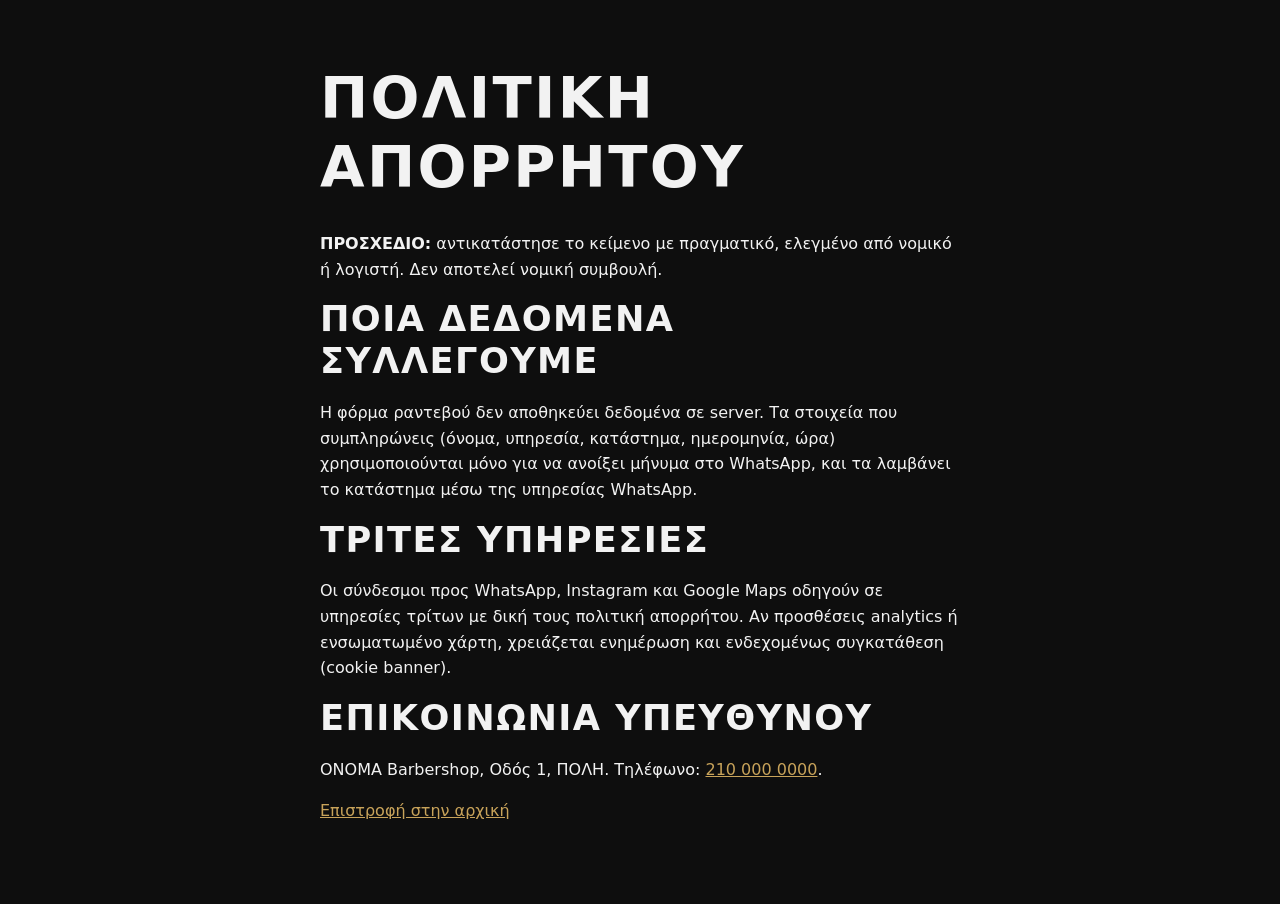
==== privacy.html @ 5c9c3635 "First commit" ====
<!doctype html>
<html lang="el">
<head>
  <meta charset="utf-8">
  <meta name="viewport" content="width=device-width, initial-scale=1">
  <title>Πολιτική απορρήτου | ΟΝΟΜΑ Barbershop</title>
  <meta name="robots" content="noindex">
  <link rel="stylesheet" href="styles.css">
</head>
<body>
  <main class="section">
    <div class="narrow">
      <h1>Πολιτική απορρήτου</h1>
      <p><strong>ΠΡΟΣΧΕΔΙΟ:</strong> αντικατάστησε το κείμενο με πραγματικό, ελεγμένο από νομικό ή λογιστή. Δεν αποτελεί νομική συμβουλή.</p>
      <h2>Ποια δεδομένα συλλέγουμε</h2>
      <p>Η φόρμα ραντεβού δεν αποθηκεύει δεδομένα σε server. Τα στοιχεία που συμπληρώνεις (όνομα, υπηρεσία, κατάστημα, ημερομηνία, ώρα) χρησιμοποιούνται μόνο για να ανοίξει μήνυμα στο WhatsApp, και τα λαμβάνει το κατάστημα μέσω της υπηρεσίας WhatsApp.</p>
      <h2>Τρίτες υπηρεσίες</h2>
      <p>Οι σύνδεσμοι προς WhatsApp, Instagram και Google Maps οδηγούν σε υπηρεσίες τρίτων με δική τους πολιτική απορρήτου. Αν προσθέσεις analytics ή ενσωματωμένο χάρτη, χρειάζεται ενημέρωση και ενδεχομένως συγκατάθεση (cookie banner).</p>
      <h2>Επικοινωνία υπευθύνου</h2>
      <p>ΟΝΟΜΑ Barbershop, Οδός 1, ΠΟΛΗ. Τηλέφωνο: <a href="tel:+302100000000">210 000 0000</a>.</p>
      <p><a href="index.html">Επιστροφή στην αρχική</a></p>
    </div>
  </main>
</body>
</html>
---- styles.css ----
/* ===== Μεταβλητές: άλλαξε εδώ χρώματα και γραμματοσειρές ===== */
:root {
  --bg: #0e0e0e;
  --bg-alt: #161616;
  --card: #1c1c1c;
  --text: #f2f2f2;
  --muted: #b5b5b5;
  --accent: #c8a35a;
  --accent-dark: #a8873f;
  --radius: 12px;
  --font: system-ui, -apple-system, "Segoe UI", Roboto, Arial, sans-serif;
}

/* ===== Βασικά ===== */
*, *::before, *::after { box-sizing: border-box; }
html { scroll-behavior: smooth; scroll-padding-top: 76px; }
body {
  margin: 0;
  background: var(--bg);
  color: var(--text);
  font-family: var(--font);
  line-height: 1.6;
  padding-bottom: 72px; /* χώρος για τη μπάρα κινητού */
}
img { max-width: 100%; height: auto; }
a { color: var(--accent); }
a:hover { color: #e3c07a; }
h1, h2, h3 { line-height: 1.2; margin: 0 0 .5em; text-transform: uppercase; letter-spacing: .04em; }
h1 { font-size: clamp(2rem, 7vw, 3.6rem); }
h2 { font-size: clamp(1.5rem, 4.5vw, 2.2rem); }
h3 { font-size: 1.1rem; }
p { margin: 0 0 1em; }

:focus-visible { outline: 3px solid var(--accent); outline-offset: 3px; }

.container { width: min(1100px, 92%); margin-inline: auto; }
.narrow { width: min(640px, 92%); margin-inline: auto; }
.center { text-align: center; }

.skip-link {
  position: absolute; left: -999px; top: 0;
  background: var(--accent); color: #000; padding: .75rem 1rem; z-index: 100;
}
.skip-link:focus { left: 0; }

/* ===== Κουμπιά (ελάχιστο ύψος 44px για αφή) ===== */
.btn {
  display: inline-flex; align-items: center; justify-content: center;
  min-height: 44px; padding: .65rem 1.4rem;
  border-radius: 999px; border: 2px solid var(--accent);
  font: inherit; font-weight: 700; text-decoration: none; cursor: pointer;
  transition: transform .2s ease, background-color .2s ease;
}
.btn:hover { transform: translateY(-2px); }
.btn-primary { background: var(--accent); color: #111; }
.btn-primary:hover { background: #e3c07a; color: #111; }
.btn-ghost { background: transparent; color: var(--accent); }
.btn-ghost:hover { background: rgba(200, 163, 90, .12); color: var(--accent); }
.btn-block { width: 100%; margin-top: 1rem; }

/* ===== Header ===== */
.site-header {
  position: sticky; top: 0; z-index: 50;
  background: rgba(14, 14, 14, .95);
  border-bottom: 1px solid #262626;
}
.header-inner { display: flex; align-items: center; justify-content: space-between; min-height: 64px; }
.logo { font-weight: 800; letter-spacing: .12em; text-decoration: none; color: var(--text); text-transform: uppercase; margin: 0; }
.logo span { display: block; font-size: .65rem; letter-spacing: .3em; color: var(--accent); }

.menu-toggle {
  width: 44px; height: 44px; background: none; border: 0; cursor: pointer;
  display: grid; place-items: center;
}
.menu-bars, .menu-bars::before, .menu-bars::after {
  display: block; width: 24px; height: 2px; background: var(--text); content: "";
  transition: transform .2s ease, opacity .2s ease;
}
.menu-bars { position: relative; }
.menu-bars::before { position: absolute; top: -7px; }
.menu-bars::after { position: absolute; top: 7px; }
.menu-toggle[aria-expanded="true"] .menu-bars { background: transparent; }
.menu-toggle[aria-expanded="true"] .menu-bars::before { transform: translateY(7px) rotate(45deg); }
.menu-toggle[aria-expanded="true"] .menu-bars::after { transform: translateY(-7px) rotate(-45deg); }

.site-nav {
  display: none;
  position: absolute; left: 0; right: 0; top: 100%;
  background: var(--bg); border-bottom: 1px solid #262626;
  padding: 1rem 4%;
}
.site-nav.open { display: block; }
.site-nav ul { list-style: none; margin: 0 0 1rem; padding: 0; }
.site-nav li a {
  display: block; padding: .8rem 0; min-height: 44px;
  color: var(--text); text-decoration: none; font-weight: 600;
}
.site-nav li a:hover { color: var(--accent); }
.nav-cta { width: 100%; }

/* ===== Hero ===== */
.hero {
  min-height: 78vh;
  display: flex; align-items: center;
  /* Βάλε τη φωτογραφία σου στο images/hero.jpg. Αν λείπει, φαίνεται μόνο η διαβάθμιση. */
  background:
    linear-gradient(rgba(0, 0, 0, .55), rgba(0, 0, 0, .75)),
    url("images/hero.jpg") center / cover no-repeat,
    linear-gradient(135deg, #1a1a1a, #0a0a0a);
}
.hero-content { padding: 4rem 0; }
.eyebrow { color: var(--accent); text-transform: uppercase; letter-spacing: .3em; font-size: .8rem; font-weight: 700; }
.hero-text { max-width: 36rem; color: #ddd; font-size: 1.1rem; }
.hero-actions { display: flex; flex-wrap: wrap; gap: .8rem; margin-top: 1.5rem; }

/* ===== Ενότητες ===== */
.section { padding: 4rem 0; }
.section-alt { background: var(--bg-alt); }
.section-lead { color: var(--muted); max-width: 40rem; }
.center .section-lead { margin-inline: auto; }
.note { color: var(--muted); font-size: .9rem; margin-top: 1.5rem; }

.grid { display: grid; gap: 1.2rem; margin-top: 1.5rem; }

.card {
  background: var(--card); border: 1px solid #2a2a2a; border-radius: var(--radius);
  padding: 1.5rem;
}
.card-featured { border-color: var(--accent); }
.price { font-size: 1.8rem; font-weight: 800; color: var(--accent); margin: 0; }
.price span { font-size: .85rem; font-weight: 400; color: var(--muted); margin-left: .4rem; }
.link-strong { font-weight: 700; }

/* ===== Gallery ===== */
.gallery { display: grid; grid-template-columns: repeat(2, 1fr); gap: .6rem; margin: 1.5rem 0; }
.gallery-item {
  aspect-ratio: 1 / 1; border-radius: var(--radius);
  background: linear-gradient(135deg, #222, #181818);
  border: 1px dashed #333;
}
.gallery-item img { width: 100%; height: 100%; object-fit: cover; border-radius: var(--radius); }

/* ===== Φόρμα ===== */
form label { display: block; margin: 1rem 0 .3rem; font-weight: 600; }
form input, form select {
  width: 100%; min-height: 44px; padding: .6rem .8rem;
  background: #111; color: var(--text); font: inherit;
  border: 1px solid #3a3a3a; border-radius: 8px;
}
.form-message { margin-top: 1rem; min-height: 1.5em; color: var(--accent); }
.form-message.error { color: #ff8a8a; }

/* ===== Footer ===== */
.site-footer { background: #0a0a0a; border-top: 1px solid #222; padding: 3rem 0 1rem; color: var(--muted); }
.footer-grid { display: grid; gap: 2rem; }
.site-footer h3 { color: var(--text); font-size: .9rem; }
.copyright { text-align: center; font-size: .85rem; margin: 2rem 0 0; }

/* ===== Μπάρα κινητού ===== */
.mobile-cta {
  position: fixed; left: 0; right: 0; bottom: 0; z-index: 60;
  display: grid; grid-template-columns: 1fr 1fr; gap: .6rem;
  padding: .6rem 4%; background: rgba(14, 14, 14, .97); border-top: 1px solid #262626;
}

/* ===== Animation εμφάνισης (μόνο transform και opacity) ===== */
.js .reveal { opacity: 0; transform: translateY(16px); transition: opacity .6s ease, transform .6s ease; }
.js .reveal.visible { opacity: 1; transform: none; }

@media (prefers-reduced-motion: reduce) {
  html { scroll-behavior: auto; }
  .btn, .menu-bars, .menu-bars::before, .menu-bars::after { transition: none; }
  .js .reveal { opacity: 1; transform: none; transition: none; }
}

/* ===== Tablet και desktop ===== */
@media (min-width: 768px) {
  body { padding-bottom: 0; }
  .mobile-cta { display: none; }
  .menu-toggle { display: none; }
  .site-nav {
    display: flex; position: static; align-items: center; gap: 1.5rem;
    background: none; border: 0; padding: 0;
  }
  .site-nav ul { display: flex; gap: 1.2rem; margin: 0; }
  .site-nav li a { padding: .5rem 0; }
  .nav-cta { width: auto; }
  .grid-2 { grid-template-columns: repeat(2, 1fr); }
  .grid-3 { grid-template-columns: repeat(3, 1fr); }
  .gallery { grid-template-columns: repeat(3, 1fr); }
  .footer-grid { grid-template-columns: 1.2fr 1.2fr 1fr 1fr; }
}
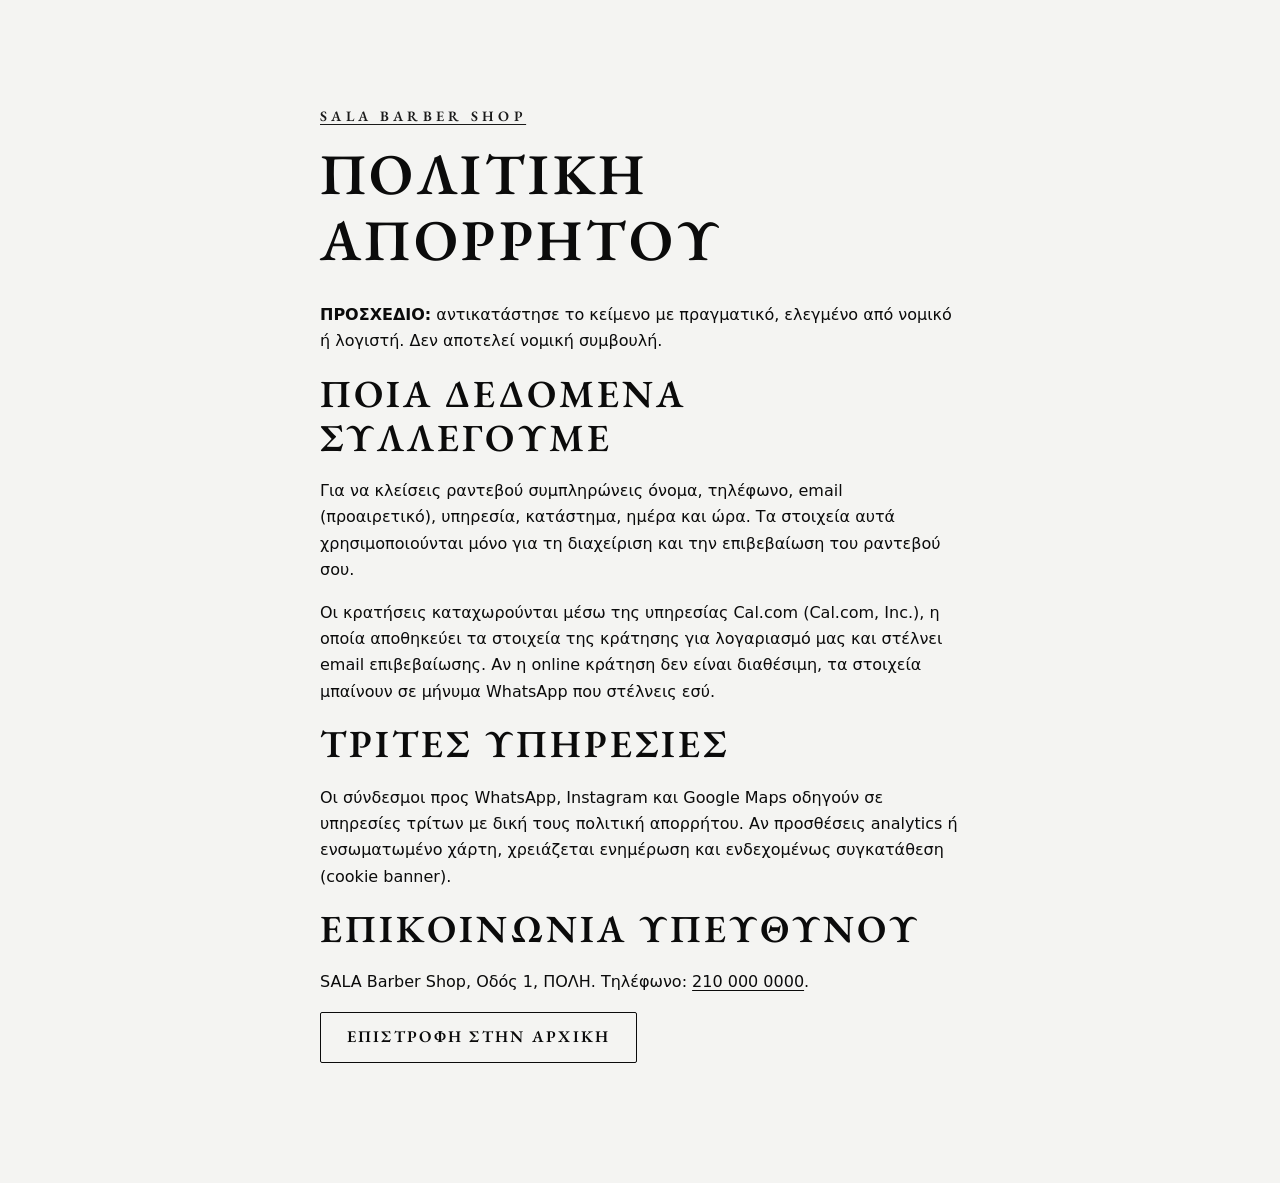
==== commit cc2887c5: "Redesign site to match SALA Barber Shop card; add slot-based booking - Monochrome black-to-white gra" ====
--- a/privacy.html
+++ b/privacy.html
@@ -3,22 +3,26 @@
 <head>
   <meta charset="utf-8">
   <meta name="viewport" content="width=device-width, initial-scale=1">
-  <title>Πολιτική απορρήτου | ΟΝΟΜΑ Barbershop</title>
+  <title>Πολιτική απορρήτου | SALA Barber Shop</title>
   <meta name="robots" content="noindex">
+  <meta http-equiv="Content-Security-Policy" content="default-src 'self'; img-src 'self' data:; style-src 'self'; script-src 'self'; font-src 'self'; object-src 'none'; base-uri 'self'; form-action 'self'">
+  <link rel="icon" type="image/svg+xml" href="favicon.svg">
   <link rel="stylesheet" href="styles.css">
 </head>
-<body>
+<body class="page-plain">
   <main class="section">
     <div class="narrow">
+      <p class="eyebrow"><a href="index.html">SALA Barber Shop</a></p>
       <h1>Πολιτική απορρήτου</h1>
       <p><strong>ΠΡΟΣΧΕΔΙΟ:</strong> αντικατάστησε το κείμενο με πραγματικό, ελεγμένο από νομικό ή λογιστή. Δεν αποτελεί νομική συμβουλή.</p>
       <h2>Ποια δεδομένα συλλέγουμε</h2>
-      <p>Η φόρμα ραντεβού δεν αποθηκεύει δεδομένα σε server. Τα στοιχεία που συμπληρώνεις (όνομα, υπηρεσία, κατάστημα, ημερομηνία, ώρα) χρησιμοποιούνται μόνο για να ανοίξει μήνυμα στο WhatsApp, και τα λαμβάνει το κατάστημα μέσω της υπηρεσίας WhatsApp.</p>
+      <p>Για να κλείσεις ραντεβού συμπληρώνεις όνομα, τηλέφωνο, email (προαιρετικό), υπηρεσία, κατάστημα, ημέρα και ώρα. Τα στοιχεία αυτά χρησιμοποιούνται μόνο για τη διαχείριση και την επιβεβαίωση του ραντεβού σου.</p>
+      <p>Οι κρατήσεις καταχωρούνται μέσω της υπηρεσίας Cal.com (Cal.com, Inc.), η οποία αποθηκεύει τα στοιχεία της κράτησης για λογαριασμό μας και στέλνει email επιβεβαίωσης. Αν η online κράτηση δεν είναι διαθέσιμη, τα στοιχεία μπαίνουν σε μήνυμα WhatsApp που στέλνεις εσύ.</p>
       <h2>Τρίτες υπηρεσίες</h2>
       <p>Οι σύνδεσμοι προς WhatsApp, Instagram και Google Maps οδηγούν σε υπηρεσίες τρίτων με δική τους πολιτική απορρήτου. Αν προσθέσεις analytics ή ενσωματωμένο χάρτη, χρειάζεται ενημέρωση και ενδεχομένως συγκατάθεση (cookie banner).</p>
       <h2>Επικοινωνία υπευθύνου</h2>
-      <p>ΟΝΟΜΑ Barbershop, Οδός 1, ΠΟΛΗ. Τηλέφωνο: <a href="tel:+302100000000">210 000 0000</a>.</p>
-      <p><a href="index.html">Επιστροφή στην αρχική</a></p>
+      <p>SALA Barber Shop, Οδός 1, ΠΟΛΗ. Τηλέφωνο: <a href="tel:+302100000000">210 000 0000</a>.</p>
+      <p><a class="btn btn-ghost" href="index.html">Επιστροφή στην αρχική</a></p>
     </div>
   </main>
 </body>
--- a/styles.css
+++ b/styles.css
@@ -1,167 +1,336 @@
-/* ===== Μεταβλητές: άλλαξε εδώ χρώματα και γραμματοσειρές ===== */
+/* ===== Γραμματοσειρές (αποθηκευμένες τοπικά στον φάκελο fonts/, άδεια OFL) ===== */
+@font-face {
+  font-family: "Cinzel"; font-weight: 600; font-style: normal; font-display: swap;
+  src: url("fonts/cinzel-latin-600-normal.woff2") format("woff2");
+}
+@font-face {
+  font-family: "Cinzel"; font-weight: 700; font-style: normal; font-display: swap;
+  src: url("fonts/cinzel-latin-700-normal.woff2") format("woff2");
+}
+@font-face {
+  font-family: "EB Garamond"; font-weight: 500; font-style: normal; font-display: swap;
+  src: url("fonts/eb-garamond-latin-500-normal.woff2") format("woff2");
+  unicode-range: U+0000-00FF, U+0131, U+0152-0153, U+02BB-02BC, U+02C6, U+02DA, U+02DC, U+2000-206F, U+20AC, U+2122, U+2191, U+2193, U+2212, U+2215, U+FEFF, U+FFFD;
+}
+@font-face {
+  font-family: "EB Garamond"; font-weight: 500; font-style: normal; font-display: swap;
+  src: url("fonts/eb-garamond-greek-500-normal.woff2") format("woff2");
+  unicode-range: U+0370-0377, U+037A-037F, U+0384-038A, U+038C, U+038E-03A1, U+03A3-03FF;
+}
+@font-face {
+  font-family: "EB Garamond"; font-weight: 600; font-style: normal; font-display: swap;
+  src: url("fonts/eb-garamond-latin-600-normal.woff2") format("woff2");
+  unicode-range: U+0000-00FF, U+0131, U+0152-0153, U+02BB-02BC, U+02C6, U+02DA, U+02DC, U+2000-206F, U+20AC, U+2122, U+2191, U+2193, U+2212, U+2215, U+FEFF, U+FFFD;
+}
+@font-face {
+  font-family: "EB Garamond"; font-weight: 600; font-style: normal; font-display: swap;
+  src: url("fonts/eb-garamond-greek-600-normal.woff2") format("woff2");
+  unicode-range: U+0370-0377, U+037A-037F, U+0384-038A, U+038C, U+038E-03A1, U+03A3-03FF;
+}
+
+/* ===== Μεταβλητές: ασπρόμαυρη παλέτα της κάρτας ===== */
 :root {
-  --bg: #0e0e0e;
-  --bg-alt: #161616;
-  --card: #1c1c1c;
-  --text: #f2f2f2;
-  --muted: #b5b5b5;
-  --accent: #c8a35a;
-  --accent-dark: #a8873f;
-  --radius: 12px;
+  --ink: #0b0b0b;
+  --ink-2: #161616;
+  --paper: #f4f4f2;
+  --paper-2: #e9e9e6;
+  --grey: #8a8a8a;
+  --grey-dark: #5c5c5c;   /* κείμενο δεύτερης σημασίας σε ανοιχτό φόντο (AA) */
+  --grey-light: #b4b4b4;  /* κείμενο δεύτερης σημασίας σε σκούρο φόντο (AA) */
+  --line-dark: #2a2a2a;
+  --line-light: #cfcfcb;
+  --radius: 2px;
   --font: system-ui, -apple-system, "Segoe UI", Roboto, Arial, sans-serif;
+  --font-display: "Cinzel", "EB Garamond", Georgia, "Times New Roman", serif;
+  --font-serif: "EB Garamond", Georgia, "Times New Roman", serif;
+  /* Θόρυβος (grain) όπως στην κάρτα: SVG feTurbulence ως data URI */
+  --grain: url("data:image/svg+xml,%3Csvg xmlns='http://www.w3.org/2000/svg' width='240' height='240'%3E%3Cfilter id='n'%3E%3CfeTurbulence type='fractalNoise' baseFrequency='.85' numOctaves='3' stitchTiles='stitch'/%3E%3CfeColorMatrix values='1 0 0 0 0 1 0 0 0 0 1 0 0 0 0 0 0 0 0 1'/%3E%3C/filter%3E%3Crect width='100%25' height='100%25' filter='url(%23n)'/%3E%3C/svg%3E");
+
+  /* Χρώματα ενότητας (αλλάζουν σε σκούρες ενότητες) */
+  --fg: var(--ink);
+  --fg-muted: var(--grey-dark);
+  --bg: var(--paper);
+  --line: var(--line-light);
+}
+
+/* Σκούρες ενότητες: αντιστροφή χρωμάτων */
+.theme-dark {
+  --fg: var(--paper);
+  --fg-muted: var(--grey-light);
+  --bg: var(--ink);
+  --line: var(--line-dark);
 }
 
 /* ===== Βασικά ===== */
 *, *::before, *::after { box-sizing: border-box; }
-html { scroll-behavior: smooth; scroll-padding-top: 76px; }
+html { scroll-behavior: smooth; scroll-padding-top: 68px; }
 body {
   margin: 0;
-  background: var(--bg);
-  color: var(--text);
+  background: var(--ink);
+  color: var(--fg);
   font-family: var(--font);
-  line-height: 1.6;
-  padding-bottom: 72px; /* χώρος για τη μπάρα κινητού */
-}
-img { max-width: 100%; height: auto; }
-a { color: var(--accent); }
-a:hover { color: #e3c07a; }
-h1, h2, h3 { line-height: 1.2; margin: 0 0 .5em; text-transform: uppercase; letter-spacing: .04em; }
-h1 { font-size: clamp(2rem, 7vw, 3.6rem); }
-h2 { font-size: clamp(1.5rem, 4.5vw, 2.2rem); }
-h3 { font-size: 1.1rem; }
+  font-size: 1rem;
+  line-height: 1.65;
+  padding-bottom: calc(76px + env(safe-area-inset-bottom)); /* χώρος για τη μπάρα κινητού */
+  -webkit-font-smoothing: antialiased;
+}
+img { max-width: 100%; height: auto; display: block; }
+a { color: inherit; text-underline-offset: 3px; text-decoration-thickness: 1px; }
+a:hover { text-decoration-thickness: 2px; }
+h1, h2, h3 {
+  font-family: var(--font-serif); font-weight: 600;
+  line-height: 1.15; margin: 0 0 .5em;
+  text-transform: uppercase; letter-spacing: .08em;
+}
+h1 { font-size: clamp(2rem, 6.5vw, 3.6rem); letter-spacing: .06em; }
+h2 { font-size: clamp(1.6rem, 4.6vw, 2.4rem); }
+h3 { font-size: 1.15rem; letter-spacing: .12em; }
 p { margin: 0 0 1em; }
 
-:focus-visible { outline: 3px solid var(--accent); outline-offset: 3px; }
-
-.container { width: min(1100px, 92%); margin-inline: auto; }
-.narrow { width: min(640px, 92%); margin-inline: auto; }
+:focus-visible { outline: 2px solid currentColor; outline-offset: 4px; }
+
+.container { width: min(100% - 2rem, 1100px); margin-inline: auto; }
+.narrow { width: min(100% - 2rem, 640px); margin-inline: auto; }
 .center { text-align: center; }
+
+.sprite { position: absolute; width: 0; height: 0; overflow: hidden; }
 
 .skip-link {
   position: absolute; left: -999px; top: 0;
-  background: var(--accent); color: #000; padding: .75rem 1rem; z-index: 100;
+  background: var(--paper); color: var(--ink); padding: .75rem 1rem; z-index: 100;
 }
 .skip-link:focus { left: 0; }
+
+/* ===== Grain: λεπτός θόρυβος πάνω από φόντο ===== */
+.grain { position: relative; isolation: isolate; }
+.grain::before {
+  content: ""; position: absolute; inset: 0; z-index: -1; pointer-events: none;
+  background-image: var(--grain); background-size: 240px;
+  mix-blend-mode: overlay; opacity: .35;
+}
+
+/* ===== Λογότυπο (inline SVG, χρώμα = currentColor) ===== */
+.logo-svg { display: block; width: 100%; height: auto; color: inherit; overflow: visible; }
+.logo-svg .wordmark { font-family: "Cinzel", Georgia, serif; font-weight: 700; }
+.logo-svg .tagline { font-family: "EB Garamond", Georgia, serif; font-weight: 600; letter-spacing: 6px; }
 
 /* ===== Κουμπιά (ελάχιστο ύψος 44px για αφή) ===== */
 .btn {
-  display: inline-flex; align-items: center; justify-content: center;
-  min-height: 44px; padding: .65rem 1.4rem;
-  border-radius: 999px; border: 2px solid var(--accent);
-  font: inherit; font-weight: 700; text-decoration: none; cursor: pointer;
-  transition: transform .2s ease, background-color .2s ease;
-}
-.btn:hover { transform: translateY(-2px); }
-.btn-primary { background: var(--accent); color: #111; }
-.btn-primary:hover { background: #e3c07a; color: #111; }
-.btn-ghost { background: transparent; color: var(--accent); }
-.btn-ghost:hover { background: rgba(200, 163, 90, .12); color: var(--accent); }
-.btn-block { width: 100%; margin-top: 1rem; }
+  display: inline-flex; align-items: center; justify-content: center; gap: .55rem;
+  min-height: 48px; padding: .7rem 1.6rem;
+  border-radius: var(--radius); border: 1px solid var(--fg);
+  font-family: var(--font-serif); font-size: 1.02rem; font-weight: 600;
+  text-transform: uppercase; letter-spacing: .14em;
+  text-decoration: none; cursor: pointer;
+  transition: background-color .2s ease, color .2s ease, transform .2s ease;
+}
+.btn:hover { text-decoration: none; }
+.btn:active { transform: translateY(1px); }
+.btn-primary { background: var(--fg); color: var(--bg); }
+.btn-primary:hover { background: transparent; color: var(--fg); }
+.btn-ghost { background: transparent; color: var(--fg); }
+.btn-ghost:hover { background: var(--fg); color: var(--bg); }
+.btn-block { width: 100%; margin-top: 1.4rem; }
+.btn .icon { width: 1.1em; height: 1.1em; flex: none; }
+
+/* ===== Εικονίδια σε μαύρο κύκλο, όπως στην κάρτα ===== */
+.icon-badge {
+  display: inline-grid; place-items: center; flex: none;
+  width: 44px; height: 44px; border-radius: 50%;
+  background: var(--fg); color: var(--bg);
+}
+.icon-badge svg { width: 22px; height: 22px; }
+.icon-line { display: flex; align-items: center; gap: .9rem; margin: 0 0 .9rem; }
+.icon-line a { font-weight: 600; }
 
 /* ===== Header ===== */
 .site-header {
-  position: sticky; top: 0; z-index: 50;
-  background: rgba(14, 14, 14, .95);
-  border-bottom: 1px solid #262626;
-}
-.header-inner { display: flex; align-items: center; justify-content: space-between; min-height: 64px; }
-.logo { font-weight: 800; letter-spacing: .12em; text-decoration: none; color: var(--text); text-transform: uppercase; margin: 0; }
-.logo span { display: block; font-size: .65rem; letter-spacing: .3em; color: var(--accent); }
+  position: fixed; top: 0; left: 0; right: 0; z-index: 50;
+  color: var(--paper);
+  background: transparent;
+  border-bottom: 1px solid transparent;
+  transition: background-color .3s ease, border-color .3s ease;
+}
+.site-header.scrolled, .site-header.menu-open {
+  background: rgba(11, 11, 11, .96);
+  border-bottom-color: var(--line-dark);
+}
+.header-inner { display: flex; align-items: center; justify-content: space-between; min-height: 68px; }
+.logo { display: block; width: 158px; color: var(--paper); text-decoration: none; margin: 0; }
 
 .menu-toggle {
-  width: 44px; height: 44px; background: none; border: 0; cursor: pointer;
-  display: grid; place-items: center;
+  width: 48px; height: 48px; background: none; border: 0; cursor: pointer;
+  display: grid; place-items: center; color: var(--paper); margin-right: -10px;
 }
 .menu-bars, .menu-bars::before, .menu-bars::after {
-  display: block; width: 24px; height: 2px; background: var(--text); content: "";
+  display: block; width: 26px; height: 1.5px; background: currentColor; content: "";
   transition: transform .2s ease, opacity .2s ease;
 }
 .menu-bars { position: relative; }
-.menu-bars::before { position: absolute; top: -7px; }
-.menu-bars::after { position: absolute; top: 7px; }
+.menu-bars::before { position: absolute; top: -8px; }
+.menu-bars::after { position: absolute; top: 8px; }
 .menu-toggle[aria-expanded="true"] .menu-bars { background: transparent; }
-.menu-toggle[aria-expanded="true"] .menu-bars::before { transform: translateY(7px) rotate(45deg); }
-.menu-toggle[aria-expanded="true"] .menu-bars::after { transform: translateY(-7px) rotate(-45deg); }
+.menu-toggle[aria-expanded="true"] .menu-bars::before { transform: translateY(8px) rotate(45deg); }
+.menu-toggle[aria-expanded="true"] .menu-bars::after { transform: translateY(-8px) rotate(-45deg); }
 
 .site-nav {
+  --fg: var(--paper); --bg: var(--ink);
   display: none;
   position: absolute; left: 0; right: 0; top: 100%;
-  background: var(--bg); border-bottom: 1px solid #262626;
-  padding: 1rem 4%;
+  background: var(--ink); border-bottom: 1px solid var(--line-dark);
+  padding: .5rem 1rem 1.25rem;
+  max-height: calc(100dvh - 68px); overflow-y: auto;
 }
 .site-nav.open { display: block; }
 .site-nav ul { list-style: none; margin: 0 0 1rem; padding: 0; }
+.site-nav li + li { border-top: 1px solid var(--line-dark); }
 .site-nav li a {
-  display: block; padding: .8rem 0; min-height: 44px;
-  color: var(--text); text-decoration: none; font-weight: 600;
-}
-.site-nav li a:hover { color: var(--accent); }
+  display: flex; align-items: center; min-height: 52px;
+  color: var(--paper); text-decoration: none;
+  font-family: var(--font-serif); font-weight: 600; font-size: 1.1rem;
+  text-transform: uppercase; letter-spacing: .14em;
+}
 .nav-cta { width: 100%; }
 
-/* ===== Hero ===== */
+/* ===== Hero: μαύρο προς λευκό με grain, όπως η κάρτα ===== */
 .hero {
-  min-height: 78vh;
-  display: flex; align-items: center;
-  /* Βάλε τη φωτογραφία σου στο images/hero.jpg. Αν λείπει, φαίνεται μόνο η διαβάθμιση. */
+  min-height: clamp(560px, 100svh, 980px);
+  display: flex; flex-direction: column; justify-content: space-between;
+  padding: 96px 0 2.5rem;
+  color: var(--paper);
   background:
-    linear-gradient(rgba(0, 0, 0, .55), rgba(0, 0, 0, .75)),
-    url("images/hero.jpg") center / cover no-repeat,
-    linear-gradient(135deg, #1a1a1a, #0a0a0a);
-}
-.hero-content { padding: 4rem 0; }
-.eyebrow { color: var(--accent); text-transform: uppercase; letter-spacing: .3em; font-size: .8rem; font-weight: 700; }
-.hero-text { max-width: 36rem; color: #ddd; font-size: 1.1rem; }
+    linear-gradient(180deg, rgba(11, 11, 11, .2) 0%, rgba(11, 11, 11, 0) 40%),
+    linear-gradient(180deg, #050505 0%, #1c1c1c 20%, #7c7c7c 42%, #d2d2d0 64%, var(--paper) 92%);
+  overflow: hidden;
+}
+.hero.grain::before { opacity: .55; }
+.hero-logo {
+  width: min(100%, 680px);
+  margin-left: auto;
+  color: #f1f1ef;
+  filter: drop-shadow(0 2px 6px rgba(0, 0, 0, .35));
+}
+.hero-content { color: var(--ink); --fg: var(--ink); --bg: var(--paper); margin-top: 2.5rem; }
+.hero-content h1 { max-width: 17ch; }
+.eyebrow {
+  font-family: var(--font-serif); font-weight: 600;
+  text-transform: uppercase; letter-spacing: .3em; font-size: .9rem;
+  margin-bottom: .8rem; color: #1a1a1a;
+}
+.hero-text { max-width: 34rem; font-size: 1.08rem; color: #2b2b2b; }
 .hero-actions { display: flex; flex-wrap: wrap; gap: .8rem; margin-top: 1.5rem; }
+.hero-contacts { display: flex; gap: .7rem; margin-top: 1.8rem; }
+.hero-contacts .icon-badge { background: var(--ink); color: var(--paper); transition: transform .2s ease; }
+.hero-contacts .icon-badge:hover { transform: scale(1.06); }
 
 /* ===== Ενότητες ===== */
-.section { padding: 4rem 0; }
-.section-alt { background: var(--bg-alt); }
-.section-lead { color: var(--muted); max-width: 40rem; }
+.section { padding: clamp(4rem, 10vw, 6.5rem) 0; background: var(--bg); color: var(--fg); }
+.section-alt { background: var(--paper-2); }
+.theme-dark.section-alt { background: var(--ink-2); }
+.section-lead { color: var(--fg-muted); max-width: 40rem; font-size: 1.05rem; }
 .center .section-lead { margin-inline: auto; }
-.note { color: var(--muted); font-size: .9rem; margin-top: 1.5rem; }
+.note { color: var(--fg-muted); font-size: .92rem; margin-top: 1.5rem; }
+
+/* Τίτλος ενότητας με το «σπαθί» της κάρτας από κάτω */
+.section-title { margin-bottom: 1.6rem; }
+.section-title h2 { margin-bottom: .35em; }
+.swoosh { display: block; width: 150px; height: 22px; color: var(--fg); }
+.center .swoosh, .section-title.center .swoosh { margin-inline: auto; }
 
 .grid { display: grid; gap: 1.2rem; margin-top: 1.5rem; }
 
 .card {
-  background: var(--card); border: 1px solid #2a2a2a; border-radius: var(--radius);
-  padding: 1.5rem;
-}
-.card-featured { border-color: var(--accent); }
-.price { font-size: 1.8rem; font-weight: 800; color: var(--accent); margin: 0; }
-.price span { font-size: .85rem; font-weight: 400; color: var(--muted); margin-left: .4rem; }
+  background: transparent; border: 1px solid var(--line); border-radius: var(--radius);
+  padding: 1.6rem;
+  display: flex; flex-direction: column;
+}
+.card h3 { margin-bottom: .4em; }
+.card p { color: var(--fg-muted); }
+.card-featured {
+  background: var(--ink); color: var(--paper); border-color: var(--ink);
+  --fg: var(--paper); --fg-muted: var(--grey-light); --line: var(--line-dark);
+}
+.card-featured h3::after {
+  content: "Προτείνεται"; display: block; margin-top: .45rem;
+  font-size: .7rem; letter-spacing: .3em; color: var(--grey-light); font-weight: 500;
+}
+.price {
+  margin: auto 0 0; padding-top: 1rem; border-top: 1px solid var(--line);
+  display: flex; align-items: baseline; justify-content: space-between; gap: 1rem;
+  font-family: var(--font-display); font-size: 2rem; font-weight: 700;
+}
+.card .price { color: var(--fg); }
+.price span { font-family: var(--font); font-size: .9rem; font-weight: 400; color: var(--fg-muted); letter-spacing: 0; }
 .link-strong { font-weight: 700; }
 
+/* Κάρτα ομάδας: μονόγραμμα σε κύκλο */
+.crew-card { align-items: flex-start; }
+.monogram {
+  display: grid; place-items: center; width: 64px; height: 64px; margin-bottom: 1rem;
+  border: 1px solid var(--fg); border-radius: 50%;
+  font-family: var(--font-serif); font-weight: 600; font-size: 1.6rem;
+}
+
 /* ===== Gallery ===== */
-.gallery { display: grid; grid-template-columns: repeat(2, 1fr); gap: .6rem; margin: 1.5rem 0; }
+.gallery { display: grid; grid-template-columns: repeat(2, 1fr); gap: .5rem; margin: 1.5rem 0; }
 .gallery-item {
-  aspect-ratio: 1 / 1; border-radius: var(--radius);
-  background: linear-gradient(135deg, #222, #181818);
-  border: 1px dashed #333;
-}
-.gallery-item img { width: 100%; height: 100%; object-fit: cover; border-radius: var(--radius); }
+  aspect-ratio: 1 / 1; border-radius: var(--radius); overflow: hidden;
+  background: linear-gradient(160deg, #262626, #0e0e0e);
+}
+.gallery-item:nth-child(even) { background: linear-gradient(200deg, #3a3a3a, #121212); }
+.gallery-item img { width: 100%; height: 100%; object-fit: cover; filter: grayscale(1) contrast(1.05); }
 
 /* ===== Φόρμα ===== */
-form label { display: block; margin: 1rem 0 .3rem; font-weight: 600; }
+.booking { background: linear-gradient(180deg, var(--ink) 0%, #2a2a2a 30%, #9a9a98 70%, var(--paper) 100%); }
+.booking-panel {
+  --fg: var(--ink); --fg-muted: var(--grey-dark); --bg: var(--paper); --line: var(--line-light);
+  background: var(--paper); color: var(--ink);
+  padding: clamp(1.4rem, 5vw, 2.5rem); border: 1px solid var(--ink);
+  box-shadow: 0 30px 60px -30px rgba(0, 0, 0, .6);
+}
+.booking-head { color: var(--paper); --fg: var(--paper); --fg-muted: var(--grey-light); margin-bottom: 2rem; }
+form label {
+  display: block; margin: 1.1rem 0 .35rem;
+  font-family: var(--font-serif); font-weight: 600; text-transform: uppercase; letter-spacing: .14em; font-size: .95rem;
+}
 form input, form select {
-  width: 100%; min-height: 44px; padding: .6rem .8rem;
-  background: #111; color: var(--text); font: inherit;
-  border: 1px solid #3a3a3a; border-radius: 8px;
-}
-.form-message { margin-top: 1rem; min-height: 1.5em; color: var(--accent); }
-.form-message.error { color: #ff8a8a; }
+  width: 100%; min-height: 48px; padding: .6rem .8rem;
+  background: #fff; color: var(--ink); font: inherit; font-size: 1rem;
+  border: 1px solid #9c9c98; border-radius: var(--radius);
+}
+form input:focus-visible, form select:focus-visible { outline: 2px solid var(--ink); outline-offset: 2px; border-color: var(--ink); }
+.form-row { display: grid; gap: 0 1rem; }
+.form-message { margin: 1rem 0 0; min-height: 1.5em; color: var(--ink); font-weight: 600; }
+.form-message.error { color: #a40000; }
+
+/* ===== Επικοινωνία ===== */
+.contact-icons { display: flex; justify-content: center; gap: 1rem; margin: 1.5rem 0 2rem; }
+.contact-icons .icon-badge { width: 56px; height: 56px; background: var(--paper); color: var(--ink); }
+.contact-icons .icon-badge svg { width: 26px; height: 26px; }
 
 /* ===== Footer ===== */
-.site-footer { background: #0a0a0a; border-top: 1px solid #222; padding: 3rem 0 1rem; color: var(--muted); }
+.site-footer {
+  --fg: var(--paper); --fg-muted: var(--grey-light); --bg: var(--ink);
+  background: var(--ink); border-top: 1px solid var(--line-dark);
+  padding: 3.5rem 0 1.2rem; color: var(--grey-light);
+}
 .footer-grid { display: grid; gap: 2rem; }
-.site-footer h3 { color: var(--text); font-size: .9rem; }
-.copyright { text-align: center; font-size: .85rem; margin: 2rem 0 0; }
+.footer-logo { width: 170px; color: var(--paper); margin-bottom: 1rem; }
+.site-footer h3 { color: var(--paper); font-size: .95rem; }
+.site-footer a { color: var(--paper); }
+.site-footer .icon-badge { width: 36px; height: 36px; background: var(--paper); color: var(--ink); }
+.site-footer .icon-badge svg { width: 18px; height: 18px; }
+.copyright { text-align: center; font-size: .85rem; margin: 2.5rem 0 0; padding-top: 1.2rem; border-top: 1px solid var(--line-dark); }
 
 /* ===== Μπάρα κινητού ===== */
 .mobile-cta {
+  --fg: var(--paper); --bg: var(--ink);
   position: fixed; left: 0; right: 0; bottom: 0; z-index: 60;
   display: grid; grid-template-columns: 1fr 1fr; gap: .6rem;
-  padding: .6rem 4%; background: rgba(14, 14, 14, .97); border-top: 1px solid #262626;
-}
+  padding: .6rem 1rem calc(.6rem + env(safe-area-inset-bottom));
+  background: rgba(11, 11, 11, .97); border-top: 1px solid var(--line-dark);
+}
+.mobile-cta .btn { padding-inline: .8rem; }
 
 /* ===== Animation εμφάνισης (μόνο transform και opacity) ===== */
 .js .reveal { opacity: 0; transform: translateY(16px); transition: opacity .6s ease, transform .6s ease; }
@@ -169,24 +338,100 @@
 
 @media (prefers-reduced-motion: reduce) {
   html { scroll-behavior: auto; }
-  .btn, .menu-bars, .menu-bars::before, .menu-bars::after { transition: none; }
+  .btn, .menu-bars, .menu-bars::before, .menu-bars::after, .site-header, .hero-contacts .icon-badge { transition: none; }
   .js .reveal { opacity: 1; transform: none; transition: none; }
+}
+
+/* ===== Tablet ===== */
+@media (min-width: 640px) {
+  .form-row { grid-template-columns: 1fr 1fr; }
+  .gallery { grid-template-columns: repeat(3, 1fr); }
 }
 
 /* ===== Tablet και desktop ===== */
 @media (min-width: 768px) {
   body { padding-bottom: 0; }
   .mobile-cta { display: none; }
+  .grid-2 { grid-template-columns: repeat(2, 1fr); }
+  .grid-3 { grid-template-columns: repeat(3, 1fr); }
+  .footer-grid { grid-template-columns: 1.3fr 1.2fr 1fr 1fr; }
+  .hero { padding-top: 110px; }
+  .hero-logo { width: min(78%, 760px); }
+}
+
+@media (min-width: 1024px) {
   .menu-toggle { display: none; }
   .site-nav {
-    display: flex; position: static; align-items: center; gap: 1.5rem;
-    background: none; border: 0; padding: 0;
+    display: flex; position: static; align-items: center; gap: 1.8rem;
+    background: none; border: 0; padding: 0; max-height: none; overflow: visible;
   }
-  .site-nav ul { display: flex; gap: 1.2rem; margin: 0; }
-  .site-nav li a { padding: .5rem 0; }
-  .nav-cta { width: auto; }
-  .grid-2 { grid-template-columns: repeat(2, 1fr); }
-  .grid-3 { grid-template-columns: repeat(3, 1fr); }
-  .gallery { grid-template-columns: repeat(3, 1fr); }
-  .footer-grid { grid-template-columns: 1.2fr 1.2fr 1fr 1fr; }
-}
+  .site-nav ul { display: flex; gap: 1.6rem; margin: 0; }
+  .site-nav li + li { border-top: 0; }
+  .site-nav li a { min-height: 44px; font-size: .92rem; }
+  .site-nav li a:hover { text-decoration: underline; }
+  .nav-cta { width: auto; min-height: 44px; padding: .5rem 1.2rem; font-size: .9rem; }
+  .logo { width: 190px; }
+}
+
+/* ===== Απλές σελίδες (π.χ. πολιτική απορρήτου) ===== */
+.page-plain { padding-bottom: 0; }
+.page-plain .section { min-height: 100dvh; }
+
+/* ===== Κράτηση: ημέρες και ώρες ως κουμπιά ===== */
+.slot-group { border: 0; margin: 1.4rem 0 0; padding: 0; min-width: 0; }
+.slot-group legend {
+  padding: 0; margin-bottom: .5rem;
+  font-family: var(--font-serif); font-weight: 600; text-transform: uppercase; letter-spacing: .14em; font-size: .95rem;
+}
+.day-strip {
+  display: flex; gap: .5rem; overflow-x: auto; padding: 2px 2px .6rem;
+  scroll-snap-type: x proximity; overscroll-behavior-x: contain;
+  scrollbar-width: thin;
+}
+.day-strip .pill { flex: 0 0 auto; scroll-snap-align: start; }
+.hour-grid { display: grid; grid-template-columns: repeat(auto-fill, minmax(78px, 1fr)); gap: .5rem; padding: 2px; }
+
+.pill { position: relative; display: block; cursor: pointer; margin: 0; font-family: var(--font); text-transform: none; letter-spacing: 0; font-size: 1rem; font-weight: 400; }
+.pill input { position: absolute; opacity: 0; width: 1px; height: 1px; }
+.pill-face {
+  display: flex; flex-direction: column; align-items: center; justify-content: center;
+  min-height: 48px; padding: .45rem .7rem; text-align: center;
+  background: #fff; color: var(--ink);
+  border: 1px solid #9c9c98; border-radius: var(--radius);
+  transition: background-color .15s ease, color .15s ease, border-color .15s ease;
+}
+.day-strip .pill-face { width: 66px; min-height: 78px; }
+.pill-small { font-size: .7rem; text-transform: uppercase; letter-spacing: .06em; line-height: 1.3; }
+.pill-big { font-family: var(--font-display); font-weight: 700; font-size: 1.45rem; line-height: 1.15; }
+.pill-time { font-family: var(--font-display); font-weight: 600; font-size: 1.02rem; letter-spacing: .04em; }
+.pill:hover .pill-face { border-color: var(--ink); }
+.pill input:checked + .pill-face { background: var(--ink); color: var(--paper); border-color: var(--ink); }
+.pill input:focus-visible + .pill-face { outline: 2px solid var(--ink); outline-offset: 2px; }
+.pill input:disabled + .pill-face { background: transparent; color: #8f8f8b; border-style: dashed; cursor: not-allowed; }
+.pill input:disabled + .pill-face .pill-big { text-decoration: line-through; text-decoration-thickness: 1px; }
+.pill:has(input:disabled) { cursor: not-allowed; }
+
+.slot-status { margin: .6rem 0 0; font-size: .92rem; color: var(--grey-dark); min-height: 1.5em; }
+[aria-busy="true"] .slot-status::before {
+  content: ""; display: inline-block; width: .9em; height: .9em; margin-right: .5em; vertical-align: -.1em;
+  border: 2px solid currentColor; border-right-color: transparent; border-radius: 50%;
+  animation: spin .8s linear infinite;
+}
+@keyframes spin { to { transform: rotate(360deg); } }
+
+.label-hint { text-transform: none; letter-spacing: 0; font-family: var(--font); font-weight: 400; font-size: .85rem; color: var(--grey-dark); }
+.demo-note {
+  margin: 0 0 .5rem; padding: .6rem .8rem; font-size: .88rem;
+  border: 1px dashed var(--ink); background: var(--paper-2);
+}
+.btn:disabled { opacity: .6; cursor: wait; }
+
+.booking-done { text-align: center; padding: 1.5rem 0 .5rem; }
+.booking-done .swoosh { margin: 0 auto 1rem; color: var(--ink); }
+.booking-done p { color: var(--grey-dark); max-width: 30rem; margin-inline: auto; }
+.booking-done:focus { outline: none; }
+
+@media (prefers-reduced-motion: reduce) {
+  .pill-face { transition: none; }
+  [aria-busy="true"] .slot-status::before { animation: none; }
+}
